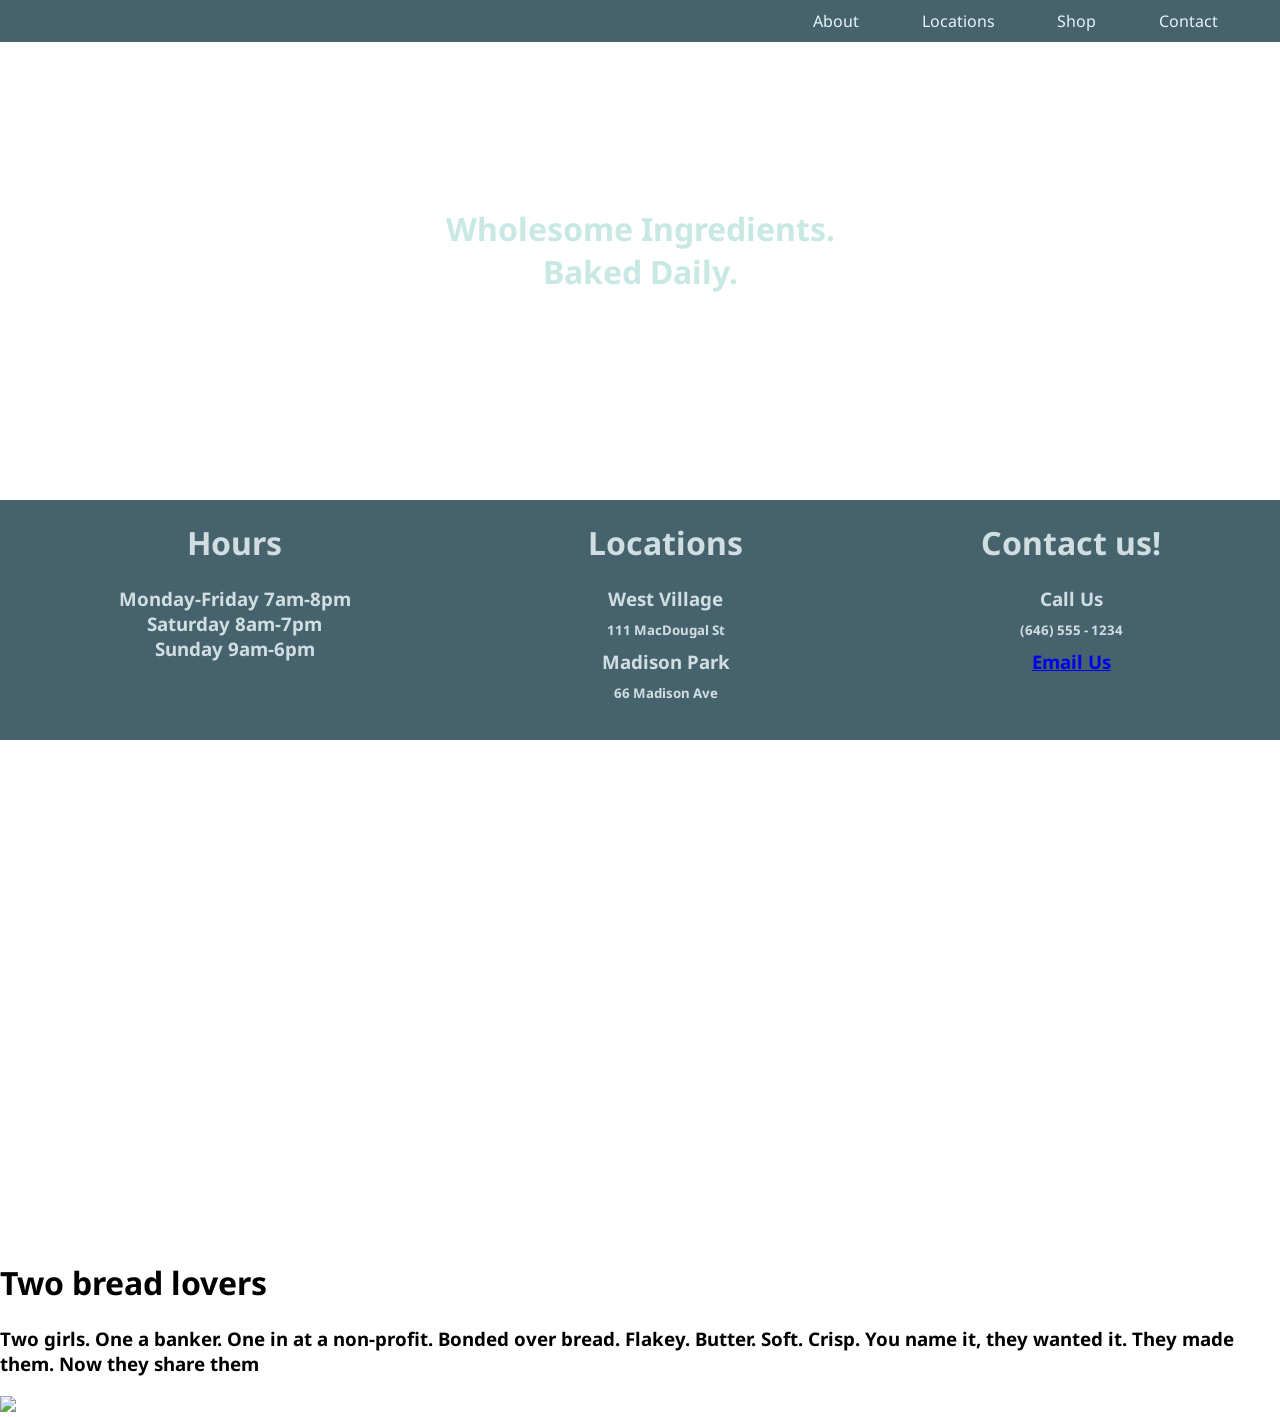
==== index.html @ 7408c1c3 "Add files via upload" ====
<!doctype html>
<html>
    <head>
        <title>Blue Sugar</title>
        <link rel="stylesheet" type="text/css" href="style.css"/>
        <link href="https://fonts.googleapis.com/css?family=Noto+Sans" rel="stylesheet" />
    </head>
    <body>
        <div class="nav" >
            
            <ul>
                <li><a href="#about">About</a></li>
                <li><a href="#">Locations</a></li>
                <li><a href="#shop">Shop</a></li>
                <li><a href="#">Contact</a></li>
             </ul>
        </div>
        <div class="first">
            <h1>Wholesome Ingredients.<br>
            Baked Daily.</h1>
        </div>
        
        <!-- three column div -->
        <div class="second">
            <div class="hours">
                <h1>Hours</h1>
                    <h3>Monday-Friday <strong>7am-8pm</strong></h3>
                    <h3>Saturday <strong>8am-7pm</strong></h3>
                    <h3>Sunday <strong>9am-6pm</strong></h3>
            </div>
            <div class="location">
                <h1>Locations</h1>
                <h3>West Village</h3>
                    <h5>111 MacDougal St</h5>
                <h3>Madison Park</h3>
                    <h5>66 Madison Ave</h5>
            </div>
            <div class="Contact">
                <h1>Contact us!</h1>
                    <h3> Call Us</h3>
                <h5> (646) 555 - 1234</h5>
                <h3><a href="#">Email Us</a></h3>
            </div>
        
        </div>
        <!--plain image to break to about section -->
        <div class="bread">
        </div>
        
        <!--about section -->
        <div class="about" id="about">
            <div class="abouttext">
                <h1>Two bread lovers</h1>
                <h3>Two girls. One a banker. One in at a non-profit. Bonded over bread. Flakey. Butter. Soft. Crisp. You name it, they wanted it. They made them. Now they share them</h3>
            </div>
            <div class="aboutimg">
            <img src="images/audrey-fretz-549297-unsplash.jpg"></div>
        
        </div>
    </body>
</html>
---- style.css ----
html {
    min-height: 100%;
}
body {font-family: 'Noto Sans', sans-serif;
margin: 0px;
padding: 0px;
border: 0px;}
/* colors to use
4F6D7A
B2DBE8
4A6FA5
000000
B8DBD9
36393B
21295C
51747F*/ 
/* navigation */
.nav {
background-color:#46636D;
 position:fixed;
    top:0;
    width:100%;
z-index: 1;
}
.nav ul {
    list-style-type:none;
    padding: 10px 0px 10px 500px;
    margin: 0px;
    display:flex;
    justify-content: flex-end;
    
}
.nav li{
    padding-right: 8%;
}
.nav a{
    text-decoration: none;
    text-align: center;
    display:block;
    color:#E6F4F9;
}
.nav a:hover{
    color:#21295C;
}
/* first div*/
.first{
    background-image: url(images/bread.jpg);
    background-repeat: no-repeat;
    background-size: cover; 
    display: flex;
    height: 500px;
    flex-direction: column;
    justify-content: center;
    text-align: center;
    width:100%;
}
.first h1{
    color: #C5E7E2;
    opacity: .95;
}
.second{
    background-color:#46636D;
    color:#D0DEE2;
    display: flex;
    height: 240px;
    flex-direction: row;
    flex:1 1 0;
    justify-content: space-around;
    text-align: center;
}
.second h3{
    margin:0px;
}
.second h5{
    margin:10px;
}
.bread{
    background-image:url(images/roman-kraft-156096-unsplash.jpg);
    background-size:cover;
    background-repeat: no-repeat;
    height:500px;
    width:100%;
}
/*shop page*/
.shoptop {
    background-image:url(images/bread2.jpeg);
    height:500px;
    flex-direction:column;
    flex:1;
    background-size:cover;
    text-align: center;
    justify-content: center;
    width:100%;
}
.shoptop h1{
    color: #C5E7E2
}
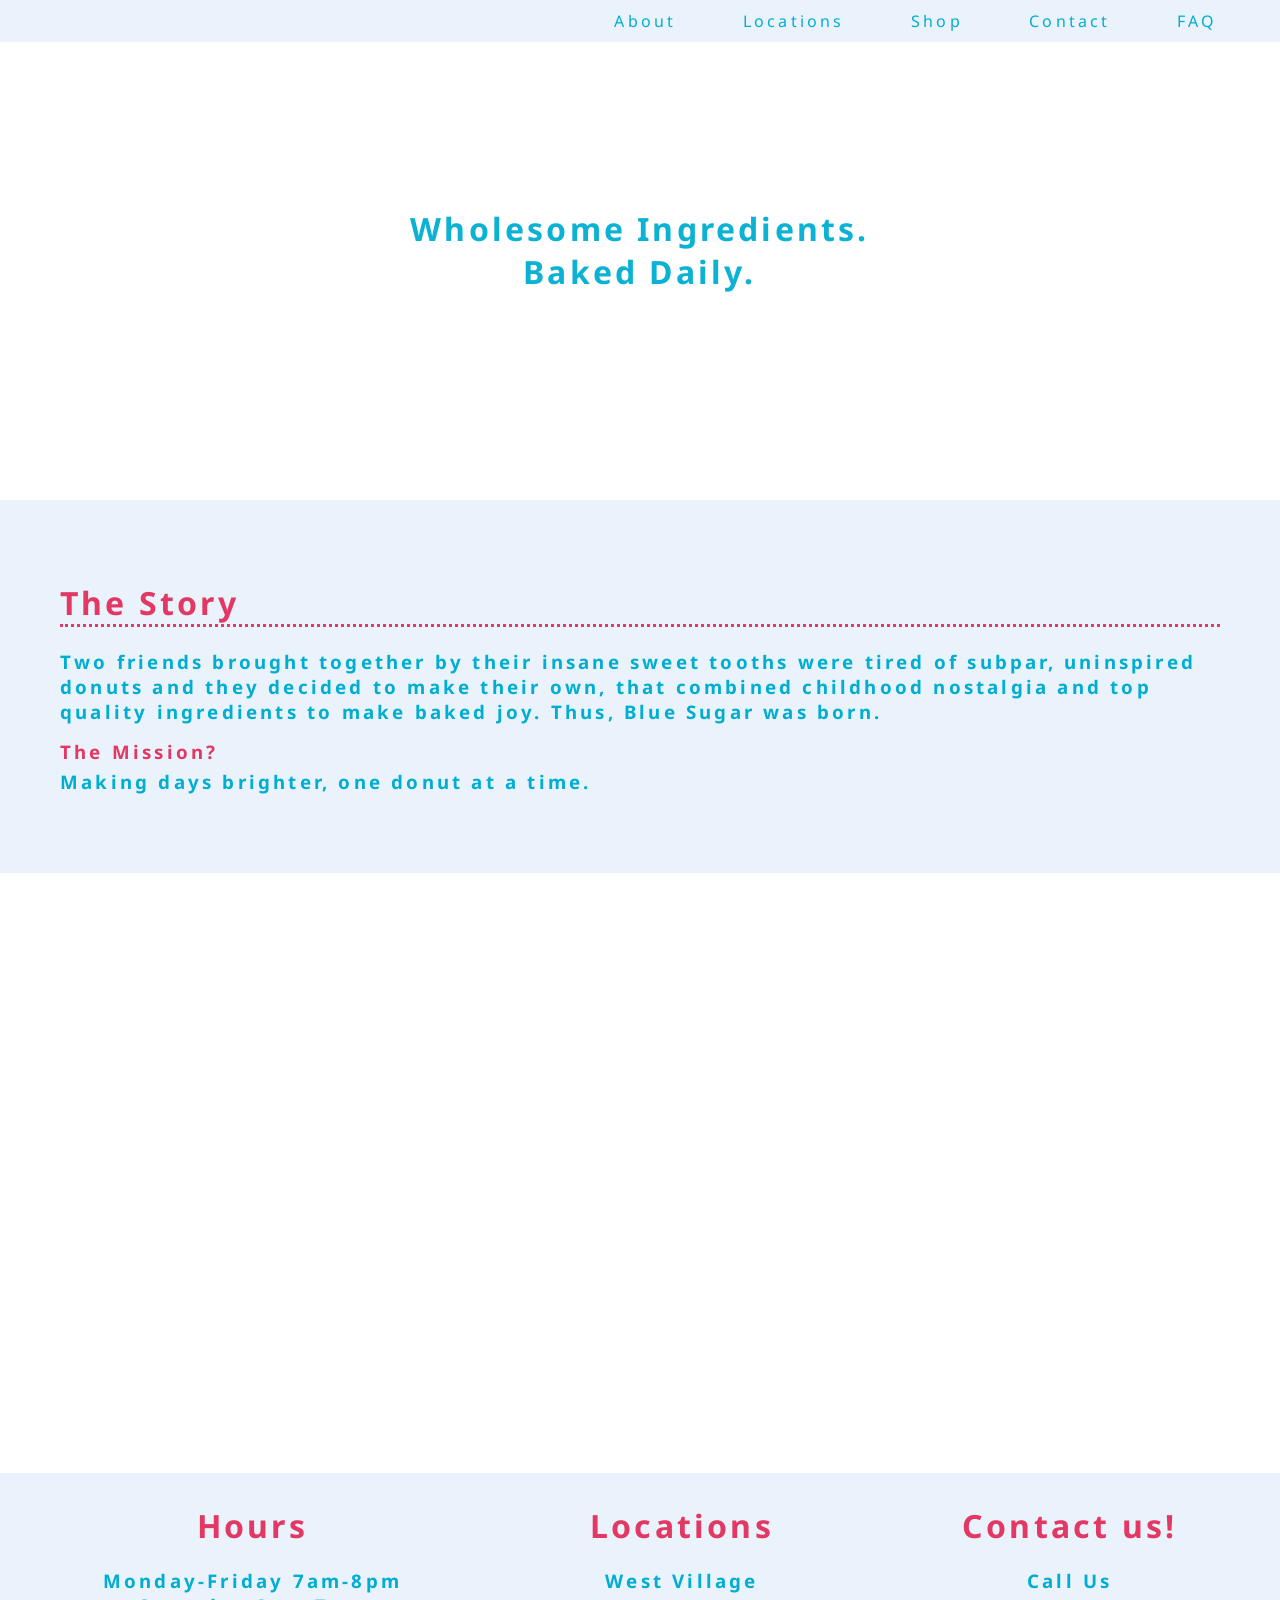
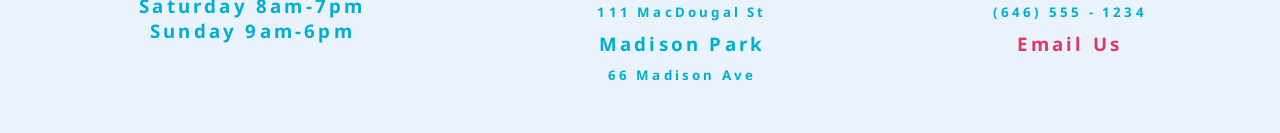
==== commit 733b6c44: "Add files via upload" ====
--- a/index.html
+++ b/index.html
@@ -9,18 +9,33 @@
         <div class="nav" >
             
             <ul>
-                <li><a href="#about">About</a></li>
-                <li><a href="#">Locations</a></li>
-                <li><a href="#shop">Shop</a></li>
-                <li><a href="#">Contact</a></li>
+        <li><a href=index.html#aboutid>About</a></li>
+                <li><a href="index.html#locationid">Locations</a></li>
+                <li><a href=shop.html>Shop</a></li>
+                <li><a href="contact.html">Contact</a></li>
+                <li><a href="faq.html">FAQ</a></li>
              </ul>
         </div>
         <div class="first">
             <h1>Wholesome Ingredients.<br>
             Baked Daily.</h1>
         </div>
+                <!--about section -->
+        <div class="homeabout" id="aboutid">
+            <div class="abouttext">
+                <h1>The Story</h1>
+                <h3>Two friends brought together by their insane sweet tooths were tired of subpar, uninspired donuts and they decided to make their own, that combined childhood nostalgia and top quality ingredients to make baked joy. Thus, Blue Sugar was born. <br><div class="strong">The Mission?</div> Making days brighter, one donut at a time.</h3>
+            </div>
         
-        <!-- three column div -->
+        </div>
+   
+        <!--plain image to break to about section -->
+        <div class="homebreak">
+        </div>
+        
+
+        
+             <!-- three column div -->
         <div class="second">
             <div class="hours">
                 <h1>Hours</h1>
@@ -28,7 +43,7 @@
                     <h3>Saturday <strong>8am-7pm</strong></h3>
                     <h3>Sunday <strong>9am-6pm</strong></h3>
             </div>
-            <div class="location">
+            <div class="location" id="locationid">
                 <h1>Locations</h1>
                 <h3>West Village</h3>
                     <h5>111 MacDougal St</h5>
@@ -43,19 +58,5 @@
             </div>
         
         </div>
-        <!--plain image to break to about section -->
-        <div class="bread">
-        </div>
-        
-        <!--about section -->
-        <div class="about" id="about">
-            <div class="abouttext">
-                <h1>Two bread lovers</h1>
-                <h3>Two girls. One a banker. One in at a non-profit. Bonded over bread. Flakey. Butter. Soft. Crisp. You name it, they wanted it. They made them. Now they share them</h3>
-            </div>
-            <div class="aboutimg">
-            <img src="images/audrey-fretz-549297-unsplash.jpg"></div>
-        
-        </div>
     </body>
 </html>
--- a/style.css
+++ b/style.css
@@ -1,10 +1,9 @@
-html {
-    min-height: 100%;
-}
+
 body {font-family: 'Noto Sans', sans-serif;
-margin: 0px;
-padding: 0px;
-border: 0px;}
+margin:0px;
+letter-spacing: 0.2em;}
+
+
 /* colors to use
 4F6D7A
 B2DBE8
@@ -16,7 +15,7 @@
 51747F*/ 
 /* navigation */
 .nav {
-background-color:#46636D;
+background-color:#EAF2FC;
  position:fixed;
     top:0;
     width:100%;
@@ -37,14 +36,18 @@
     text-decoration: none;
     text-align: center;
     display:block;
-    color:#E6F4F9;
+    color:#00AED1;
+    padding-left: 4px;
 }
 .nav a:hover{
-    color:#21295C;
+    color:#F49CBB;
+        border-left: #F49CBB
+ .3px solid;
+
 }
 /* first div*/
 .first{
-    background-image: url(images/bread.jpg);
+    background-image: url(images/moardonuts.jpeg);
     background-repeat: no-repeat;
     background-size: cover; 
     display: flex;
@@ -55,43 +58,240 @@
     width:100%;
 }
 .first h1{
-    color: #C5E7E2;
+    color: #00AED1;
     opacity: .95;
 }
 .second{
-    background-color:#46636D;
-    color:#D0DEE2;
+    background-color:#EAF2FC;
+    color:#00AED1;
     display: flex;
     height: 240px;
     flex-direction: row;
     flex:1 1 0;
     justify-content: space-around;
     text-align: center;
+    padding: 10px;
 }
 .second h3{
     margin:0px;
 }
-.second h5{
+.second h1{
+    color:#E23863;
+}
+.second h5 {
     margin:10px;
 }
-.bread{
-    background-image:url(images/roman-kraft-156096-unsplash.jpg);
+.second a{
+    text-decoration: none;
+    color:#E23863;
+}
+
+.second a:hover{
+    color:#F49CBB;
+}
+.homebreak{
+    background-image:url(images/moredonuts.jpeg);
     background-size:cover;
     background-repeat: no-repeat;
-    height:500px;
-    width:100%;
+    height:600px;
+    width:100%;
+}
+.faqcover {
+    background-image: url(images/leggodonut.jpeg);
+    height:300px;
+    width:100%;
+    background-size: cover;
+
+}
+.homeabout {
+    background-color:#EAF2FC;
+    padding:60px;
+}
+.strong{
+    color:#E23863;
+    padding:15px 0px 5px 0px ;
+    margin: 0px;
+    font-weight:bold;
+}
+.homeabout h1{
+    color:#E23863;
+    border-bottom: 3px dotted #E23863;
+}
+
+.homeabout h3{
+    color:#00AED1
 }
 /*shop page*/
-.shoptop {
-    background-image:url(images/bread2.jpeg);
-    height:500px;
-    flex-direction:column;
+.shopcover {
+    width:100%;
+    background-image: url(images/shopcover.jpeg);
+   background-repeat: no-repeat;
+    background-size: cover; 
+    display: flex;
+    height: 600px;
+    flex-direction: column;
+    justify-content: center;
+    text-align: left;
+    width:100%;}
+.shopcover h1{
+    color:#CC5976;
+    padding-left: 40px
+}
+.shopinventory-row {
+background-color: #EAF2FC;
+    padding: 30px 15px 15px 15px;
+    display:flex;
+    flex-direction: row;
+    flex-wrap:wrap;
+    flex:1 1 0;
+    justify-content: space-around;
+    text-align: center;
+}
+
+/*inventory pics*/
+.shopitems-pic1{
+    height: 200px;
+    width:200px;
+    background-image:url(images/donut1.jpeg);
+    background-size:cover;
+}
+.shopitems-pic2{
+    height:200px;
+    width:200px;
+    background-image: url(images/donut4.jpeg);
+    background-size:cover;
+}
+.shopitems-pic3{
+    height:200px;
+    width:200px;
+    background-image: url(images/donut2.jpeg);
+    background-size:cover;
+}
+
+.shopitems-pic4{
+    height: 200px;
+    width:200px;
+    background-image:url(images/donut5.jpeg);
+    background-size:cover;
+}
+.shopitems-pic5{
+    height:200px;
+    width:200px;
+    background-image: url(images/donut3.jpeg);
+    background-size:cover;
+}
+.shopitems-pic6{
+    height:200px;
+    width:200px;
+    background-image: url(images/donut6.jpeg);
+    background-size:cover;
+}
+
+.shopitems a{
+    text-decoration: none;
+        color:#2EB5D1;
+}
+.shopitems a:hover{
+    color:#F49CBB;
+opacity: .6;}
+
+.qty{
+    width:20px;
+}
+
+.shopitems h3{
+    margin-bottom:10px;
+}
+.shopdesc{
+width:200px;
+font-size: 12px;
+color: #E23863;
+    text-wrap: wrap;
+}
+
+/*contact page*/
+
+.contactcover{
+    background-image: url(images/attempt10k.jpeg);
+    background-repeat: no-repeat;
+    background-size: cover; 
+    display: flex;
+    height: 550px;
+    flex-direction: column;
+    width:100%;
+}
+
+.contactcover h1{
+    color: #E23863;
+    opacity: .95;
+    padding: 350px 700px 0px 0px;
+    margin: 0px 0px 10px 0px;
+    text-align: center;
+}
+
+.contactforms {
+    background-color:#EAF2FC;
+    text-align: center;
+        color:#E23863;
+    padding-top:10px
+}
+.contactforms label{
+    color:#00AED1;
+}
+
+.basics{
+    padding:5px;
+    width:200px;
+    margin-bottom: 20px;
+}
+.inquiry {
+    padding:70px;
+    width:400px;
+    margin-bottom:50px;
+}
+
+.submit{
+    margin-bottom:70px;
+    background-color:#F49CBB;
+    padding:10px;
+    font-family:inherit;
+    letter-spacing: .3em;
+    color:#EAF2FC;
+    
+}
+
+/*faq page */
+.faqcover {
+    background-image:url(images/leggodonut.jpeg);
+    background-size:cover;
+    text-align:center;
+    display: flex;
+    height: 500px;
+    color:#E23863;
+}
+
+.faqcover h1{
+  padding: 350px 700px 0px 80px;
+ 
+}
+.faqstack{
+    padding:10px 0px 30px 0px;
+}
+.qta {  
+    margin:10px 40px 10px 40px;
+    display:flex;
+    border-bottom: 3px #F49CBB solid;
+}
+.qta h2{
     flex:1;
-    background-size:cover;
-    text-align: center;
-    justify-content: center;
-    width:100%;
-}
-.shoptop h1{
-    color: #C5E7E2
-}+width:350px;
+    padding-left:20px;
+}
+
+.qta h4{
+width:600px;
+vertical-align: top;
+    padding-left:40px;
+    border-left:3px #F49CBB solid;
+}
+
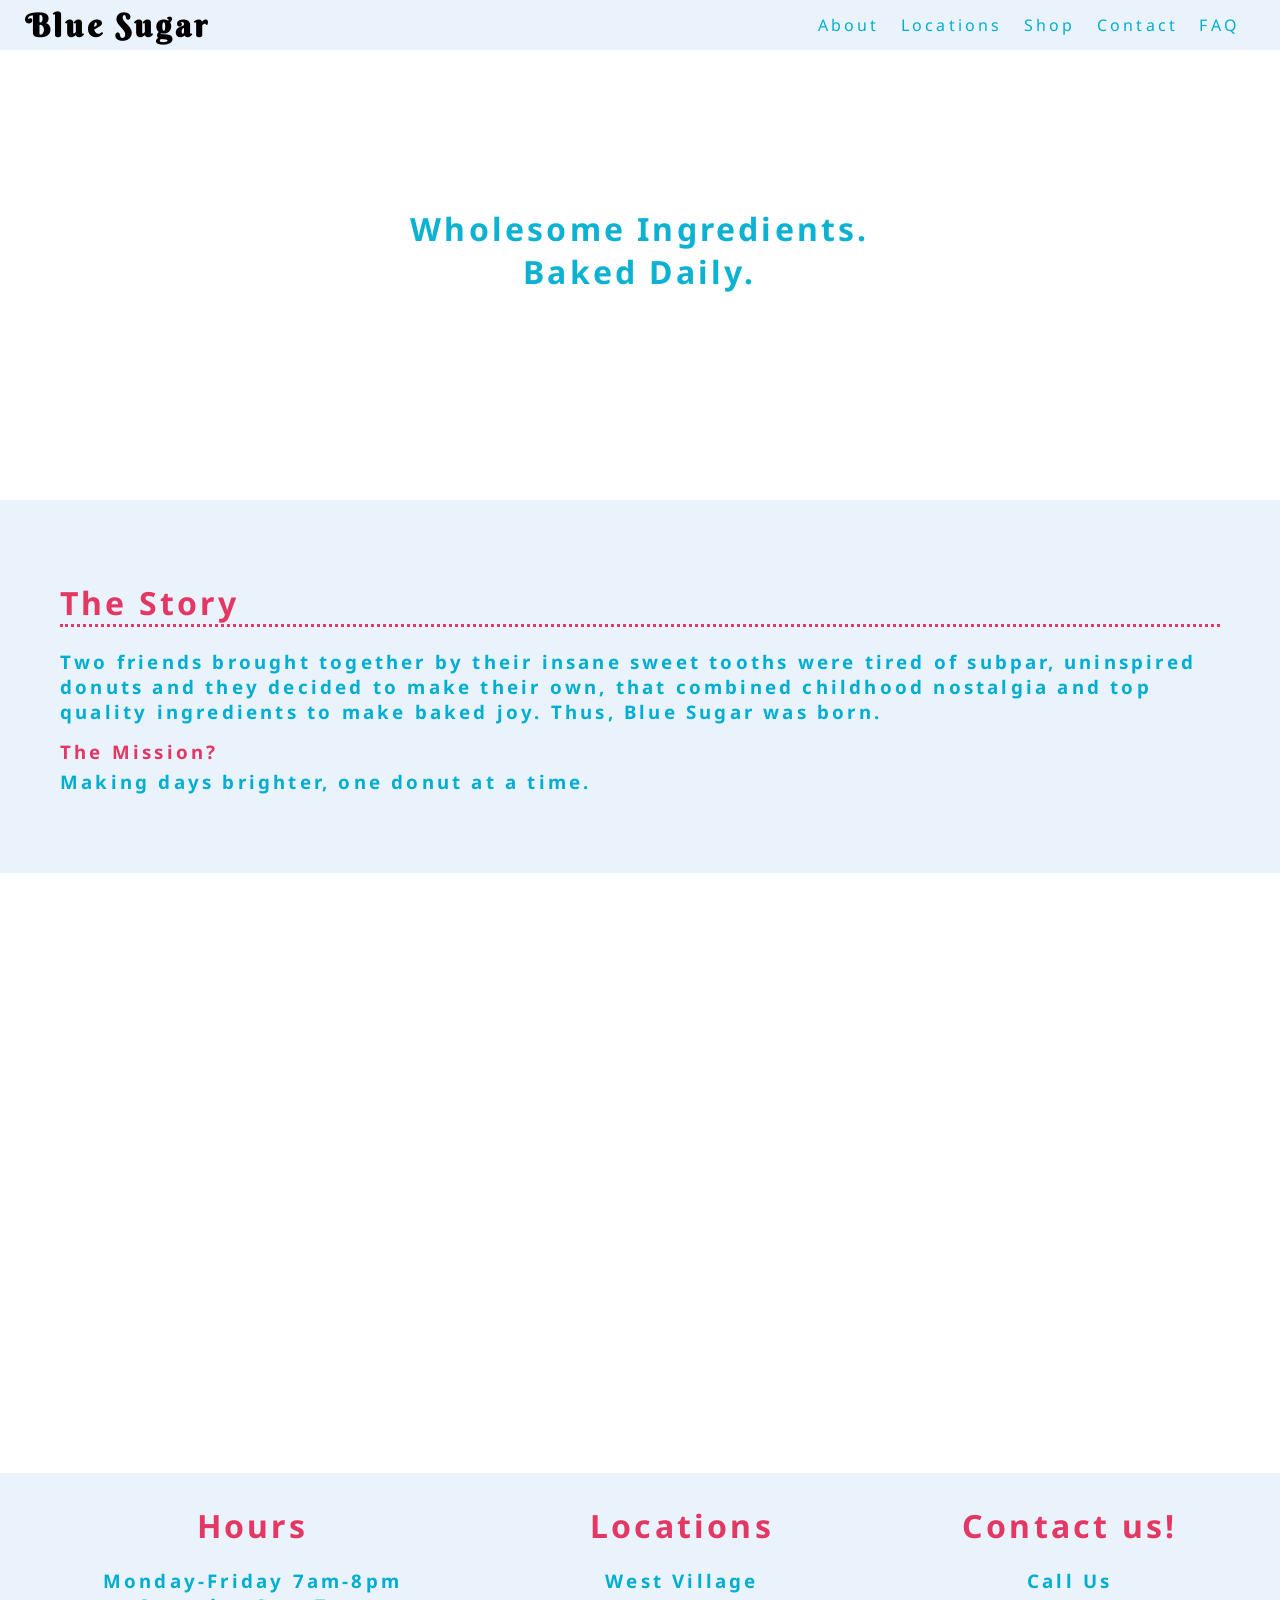
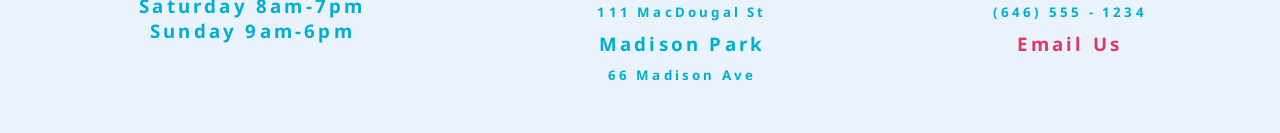
==== commit 55703751: "Add files via upload" ====
--- a/index.html
+++ b/index.html
@@ -4,17 +4,20 @@
         <title>Blue Sugar</title>
         <link rel="stylesheet" type="text/css" href="style.css"/>
         <link href="https://fonts.googleapis.com/css?family=Noto+Sans" rel="stylesheet" />
+        <link href="https://fonts.googleapis.com/css?family=Berkshire+Swash" rel="stylesheet" />
     </head>
     <body>
         <div class="nav" >
-            
-            <ul>
+            <div class="logo"><h1>Blue Sugar</h1></div>
+            <div class="navempty"></div>
+            <div class="navmenu"><ul>
         <li><a href=index.html#aboutid>About</a></li>
                 <li><a href="index.html#locationid">Locations</a></li>
                 <li><a href=shop.html>Shop</a></li>
                 <li><a href="contact.html">Contact</a></li>
-                <li><a href="faq.html">FAQ</a></li>
+                <li class="lastlink"><a href="faq.html">FAQ</a></li>
              </ul>
+    </div>
         </div>
         <div class="first">
             <h1>Wholesome Ingredients.<br>
--- a/style.css
+++ b/style.css
@@ -15,22 +15,38 @@
 51747F*/ 
 /* navigation */
 .nav {
+    height:50px;
+    position: fixed;
+    display: flex;
+    justify-content: center;
+    align-items: center;
+    top: 0;
+    left: 0;
+    width:100%;
 background-color:#EAF2FC;
- position:fixed;
-    top:0;
-    width:100%;
-z-index: 1;
-}
+
+
+}
+.logo {font-family: 'Berkshire Swash', cursive;
+    width: 350px;
+    padding-left:25px;
+}
+.navempty {
+    flex:1;
+}
+
 .nav ul {
     list-style-type:none;
-    padding: 10px 0px 10px 500px;
-    margin: 0px;
-    display:flex;
-    justify-content: flex-end;
+    padding: 10px 30px 10px 200px;
+flex:1;   
     
 }
+
 .nav li{
-    padding-right: 8%;
+    flex:1;
+display:inline-block;
+    flex-direction: row;
+padding-right:10px;
 }
 .nav a{
     text-decoration: none;
@@ -47,7 +63,7 @@
 }
 /* first div*/
 .first{
-    background-image: url(images/moardonuts.jpeg);
+    background-image: url(niramartinez.github.io/moardonuts.jpeg);
     background-repeat: no-repeat;
     background-size: cover; 
     display: flex;
@@ -90,14 +106,14 @@
     color:#F49CBB;
 }
 .homebreak{
-    background-image:url(images/moredonuts.jpeg);
+    background-image:url(niramartinez.github.io/moredonuts.jpeg);
     background-size:cover;
     background-repeat: no-repeat;
     height:600px;
     width:100%;
 }
 .faqcover {
-    background-image: url(images/leggodonut.jpeg);
+    background-image: url(niramartinez.github.io/leggodonut.jpeg);
     height:300px;
     width:100%;
     background-size: cover;
@@ -124,7 +140,7 @@
 /*shop page*/
 .shopcover {
     width:100%;
-    background-image: url(images/shopcover.jpeg);
+    background-image: url(niramartinez.github.io/shopcover.jpeg);
    background-repeat: no-repeat;
     background-size: cover; 
     display: flex;
@@ -152,38 +168,38 @@
 .shopitems-pic1{
     height: 200px;
     width:200px;
-    background-image:url(images/donut1.jpeg);
+    background-image:url(niramartinez.github.io/donut1.jpeg);
     background-size:cover;
 }
 .shopitems-pic2{
     height:200px;
     width:200px;
-    background-image: url(images/donut4.jpeg);
+    background-image: url(niramartinez.github.io/donut4.jpeg);
     background-size:cover;
 }
 .shopitems-pic3{
     height:200px;
     width:200px;
-    background-image: url(images/donut2.jpeg);
+    background-image: url(niramartinez.github.io/donut2.jpeg);
     background-size:cover;
 }
 
 .shopitems-pic4{
     height: 200px;
     width:200px;
-    background-image:url(images/donut5.jpeg);
+    background-image:url(niramartinez.github.io/donut5.jpeg);
     background-size:cover;
 }
 .shopitems-pic5{
     height:200px;
     width:200px;
-    background-image: url(images/donut3.jpeg);
+    background-image:url(niramartinez.github.io/donut3.jpeg);
     background-size:cover;
 }
 .shopitems-pic6{
     height:200px;
     width:200px;
-    background-image: url(images/donut6.jpeg);
+    background-image: url(niramartinez.github.io/donut6.jpeg);
     background-size:cover;
 }
 
@@ -212,7 +228,7 @@
 /*contact page*/
 
 .contactcover{
-    background-image: url(images/attempt10k.jpeg);
+    background-image: url(niramartinez.github.io/attempt10k.jpeg);
     background-repeat: no-repeat;
     background-size: cover; 
     display: flex;
@@ -262,7 +278,7 @@
 
 /*faq page */
 .faqcover {
-    background-image:url(images/leggodonut.jpeg);
+    background-image:url(niramartinez.github.io/leggodonut.jpeg);
     background-size:cover;
     text-align:center;
     display: flex;
@@ -275,6 +291,8 @@
  
 }
 .faqstack{
+        background-color:#EAF2FC;
+
     padding:10px 0px 30px 0px;
 }
 .qta {  
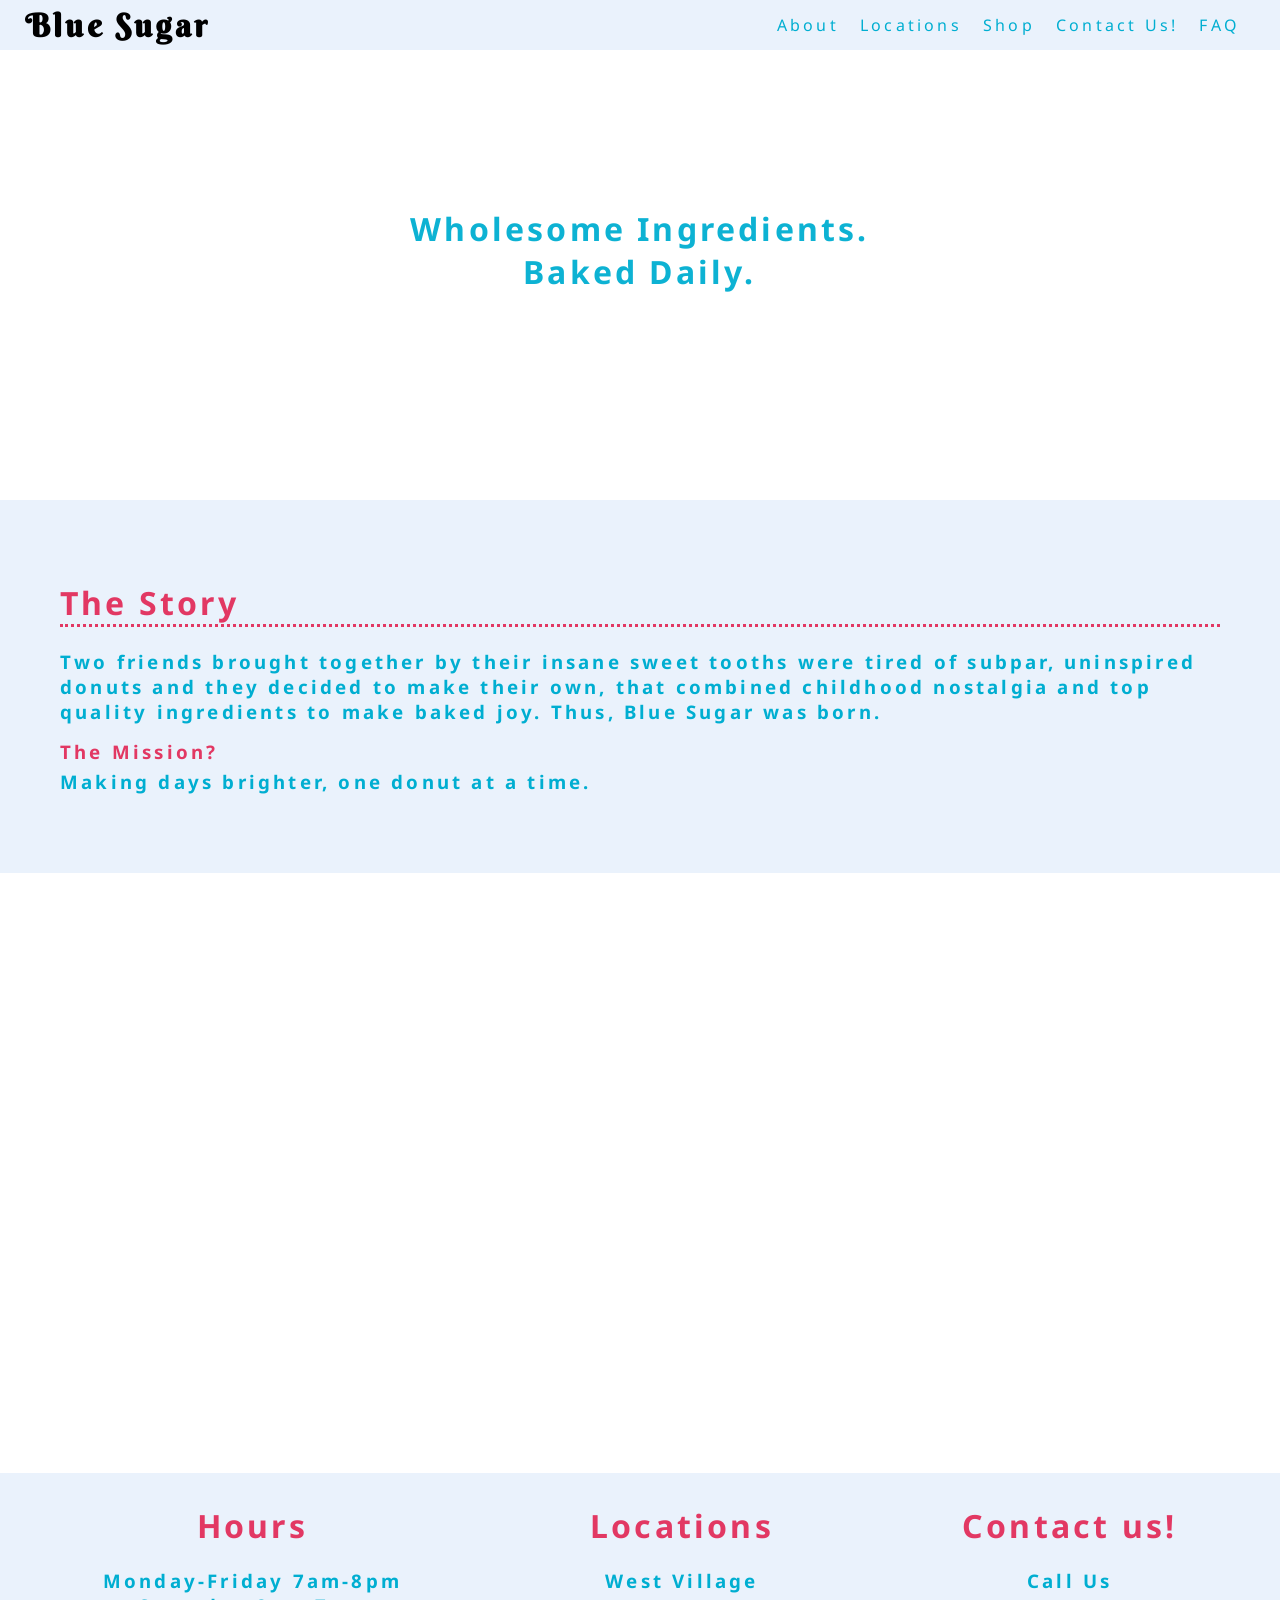
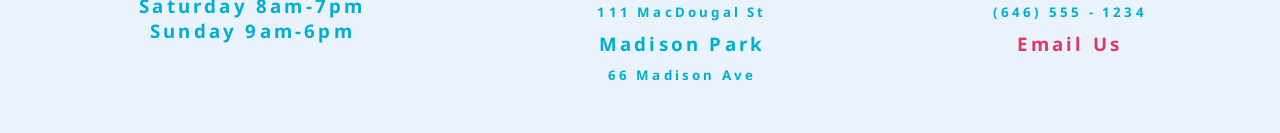
==== commit b49e692e: "Update index.html" ====
--- a/index.html
+++ b/index.html
@@ -11,10 +11,10 @@
             <div class="logo"><h1>Blue Sugar</h1></div>
             <div class="navempty"></div>
             <div class="navmenu"><ul>
-        <li><a href=index.html#aboutid>About</a></li>
+        <li><a href="index.html#aboutid">About</a></li>
                 <li><a href="index.html#locationid">Locations</a></li>
-                <li><a href=shop.html>Shop</a></li>
-                <li><a href="contact.html">Contact</a></li>
+                <li><a href="shop.html">Shop</a></li>
+                <li><a href="contact.html">Contact Us!</a></li>
                 <li class="lastlink"><a href="faq.html">FAQ</a></li>
              </ul>
     </div>
@@ -62,4 +62,4 @@
         
         </div>
     </body>
-</html>+</html>
--- a/style.css
+++ b/style.css
@@ -1,5 +1,6 @@
 
-body {font-family: 'Noto Sans', sans-serif;
+body {font-family: 
+'Noto sans', sans-serif;
 margin:0px;
 letter-spacing: 0.2em;}
 
@@ -15,6 +16,7 @@
 51747F*/ 
 /* navigation */
 .nav {
+ font-family: 'Noto Sans', sans-serif;
     height:50px;
     position: fixed;
     display: flex;
@@ -30,6 +32,11 @@
 .logo {font-family: 'Berkshire Swash', cursive;
     width: 350px;
     padding-left:25px;
+   
+}
+
+.logo h1{
+    color: color:#1076BA;
 }
 .navempty {
     flex:1;
@@ -43,6 +50,8 @@
 }
 
 .nav li{
+    font-family: 'Noto Sans', sans-serif;
+
     flex:1;
 display:inline-block;
     flex-direction: row;
@@ -227,7 +236,7 @@
 
 /*contact page*/
 
-.contactcover{
+.ccover{
     background-image: url(niramartinez.github.io/attempt10k.jpeg);
     background-repeat: no-repeat;
     background-size: cover; 
@@ -237,7 +246,7 @@
     width:100%;
 }
 
-.contactcover h1{
+.ccover h1{
     color: #E23863;
     opacity: .95;
     padding: 350px 700px 0px 0px;
@@ -245,7 +254,7 @@
     text-align: center;
 }
 
-.contactforms {
+.cforms {
     background-color:#EAF2FC;
     text-align: center;
         color:#E23863;
@@ -312,4 +321,3 @@
     padding-left:40px;
     border-left:3px #F49CBB solid;
 }
-
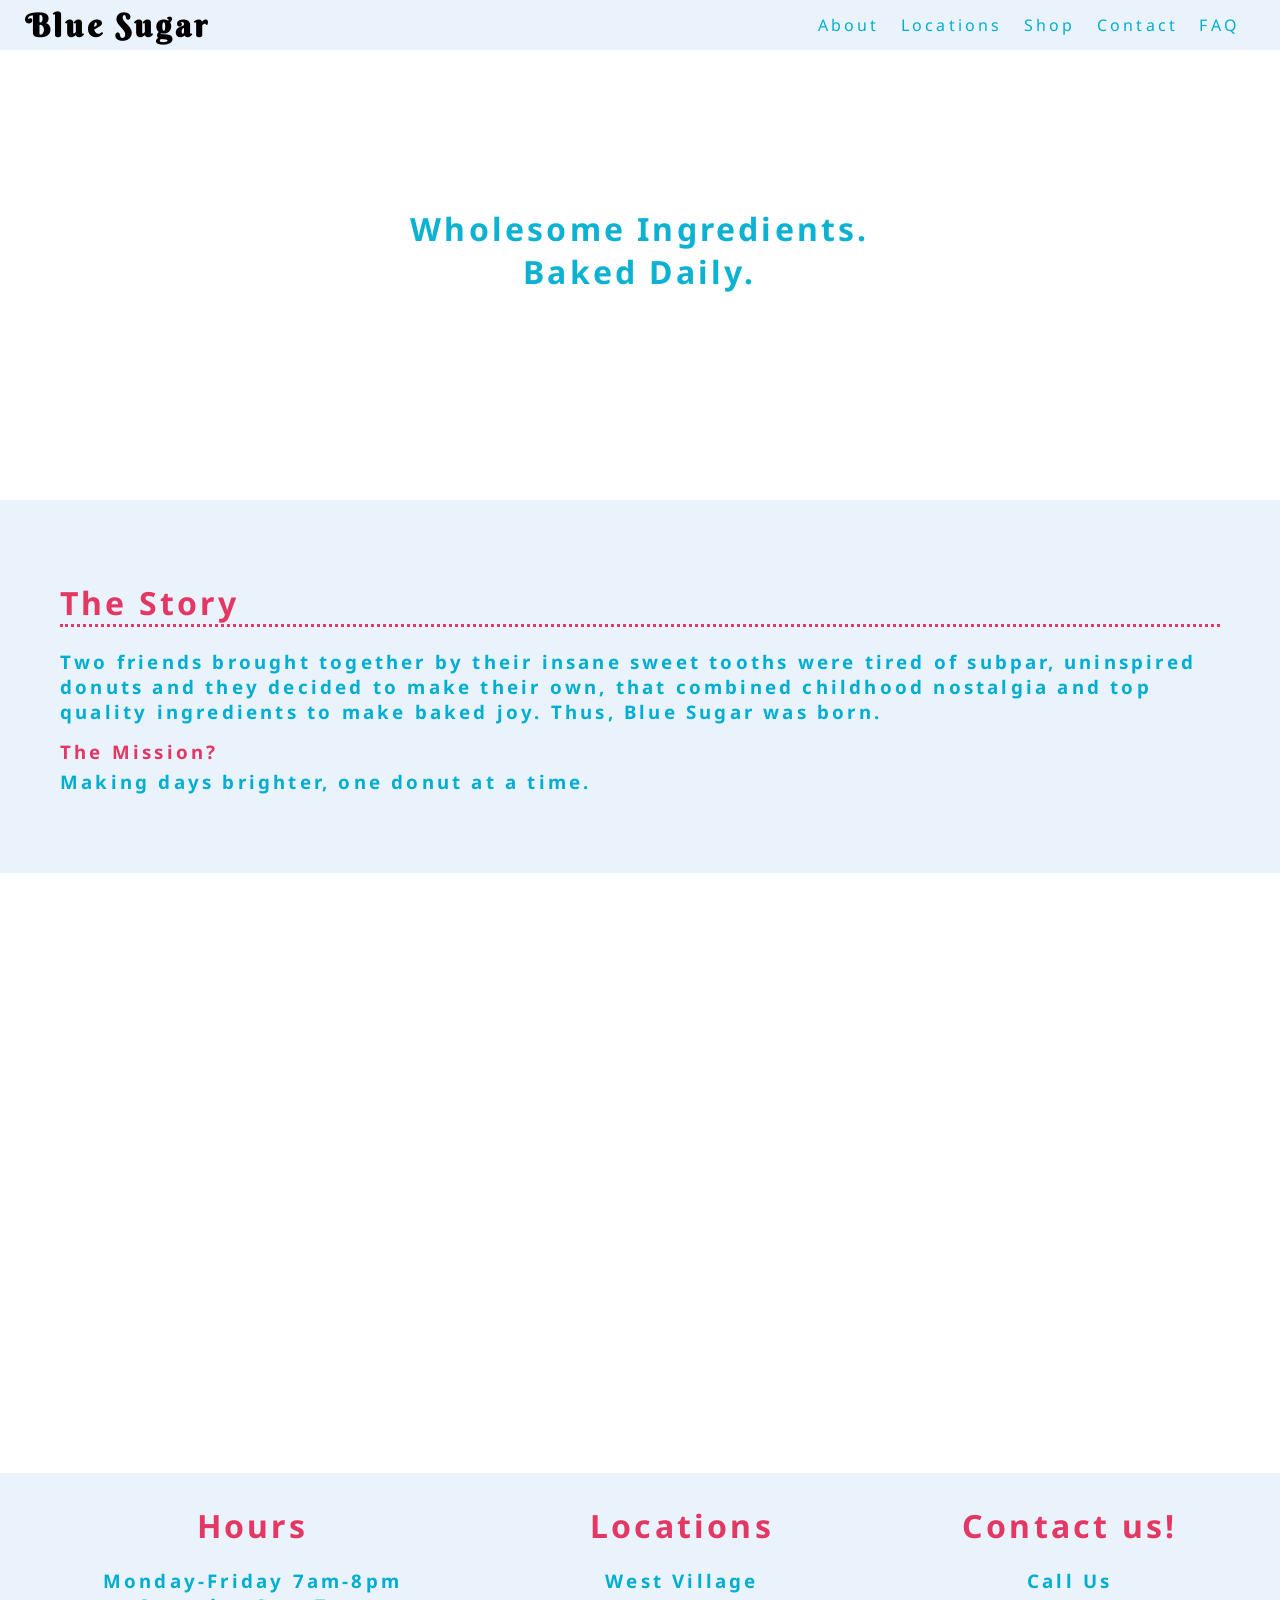
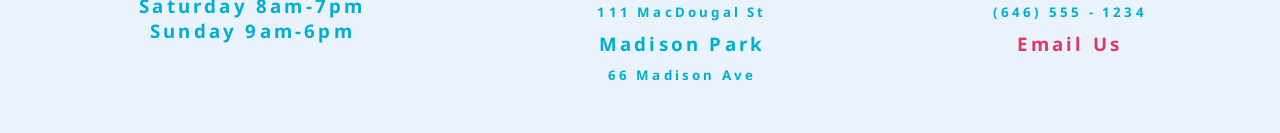
==== commit fcf41958: "Update index.html" ====
--- a/index.html
+++ b/index.html
@@ -14,7 +14,7 @@
         <li><a href="index.html#aboutid">About</a></li>
                 <li><a href="index.html#locationid">Locations</a></li>
                 <li><a href="shop.html">Shop</a></li>
-                <li><a href="contact.html">Contact Us!</a></li>
+                <li><a href="contact.html">Contact</a></li>
                 <li class="lastlink"><a href="faq.html">FAQ</a></li>
              </ul>
     </div>
--- a/style.css
+++ b/style.css
@@ -311,13 +311,15 @@
 }
 .qta h2{
     flex:1;
-width:350px;
+width:30%;
     padding-left:20px;
 }
 
 .qta h4{
-width:600px;
+width:60%;
 vertical-align: top;
     padding-left:40px;
     border-left:3px #F49CBB solid;
 }
+.as {
+ width:800px;}
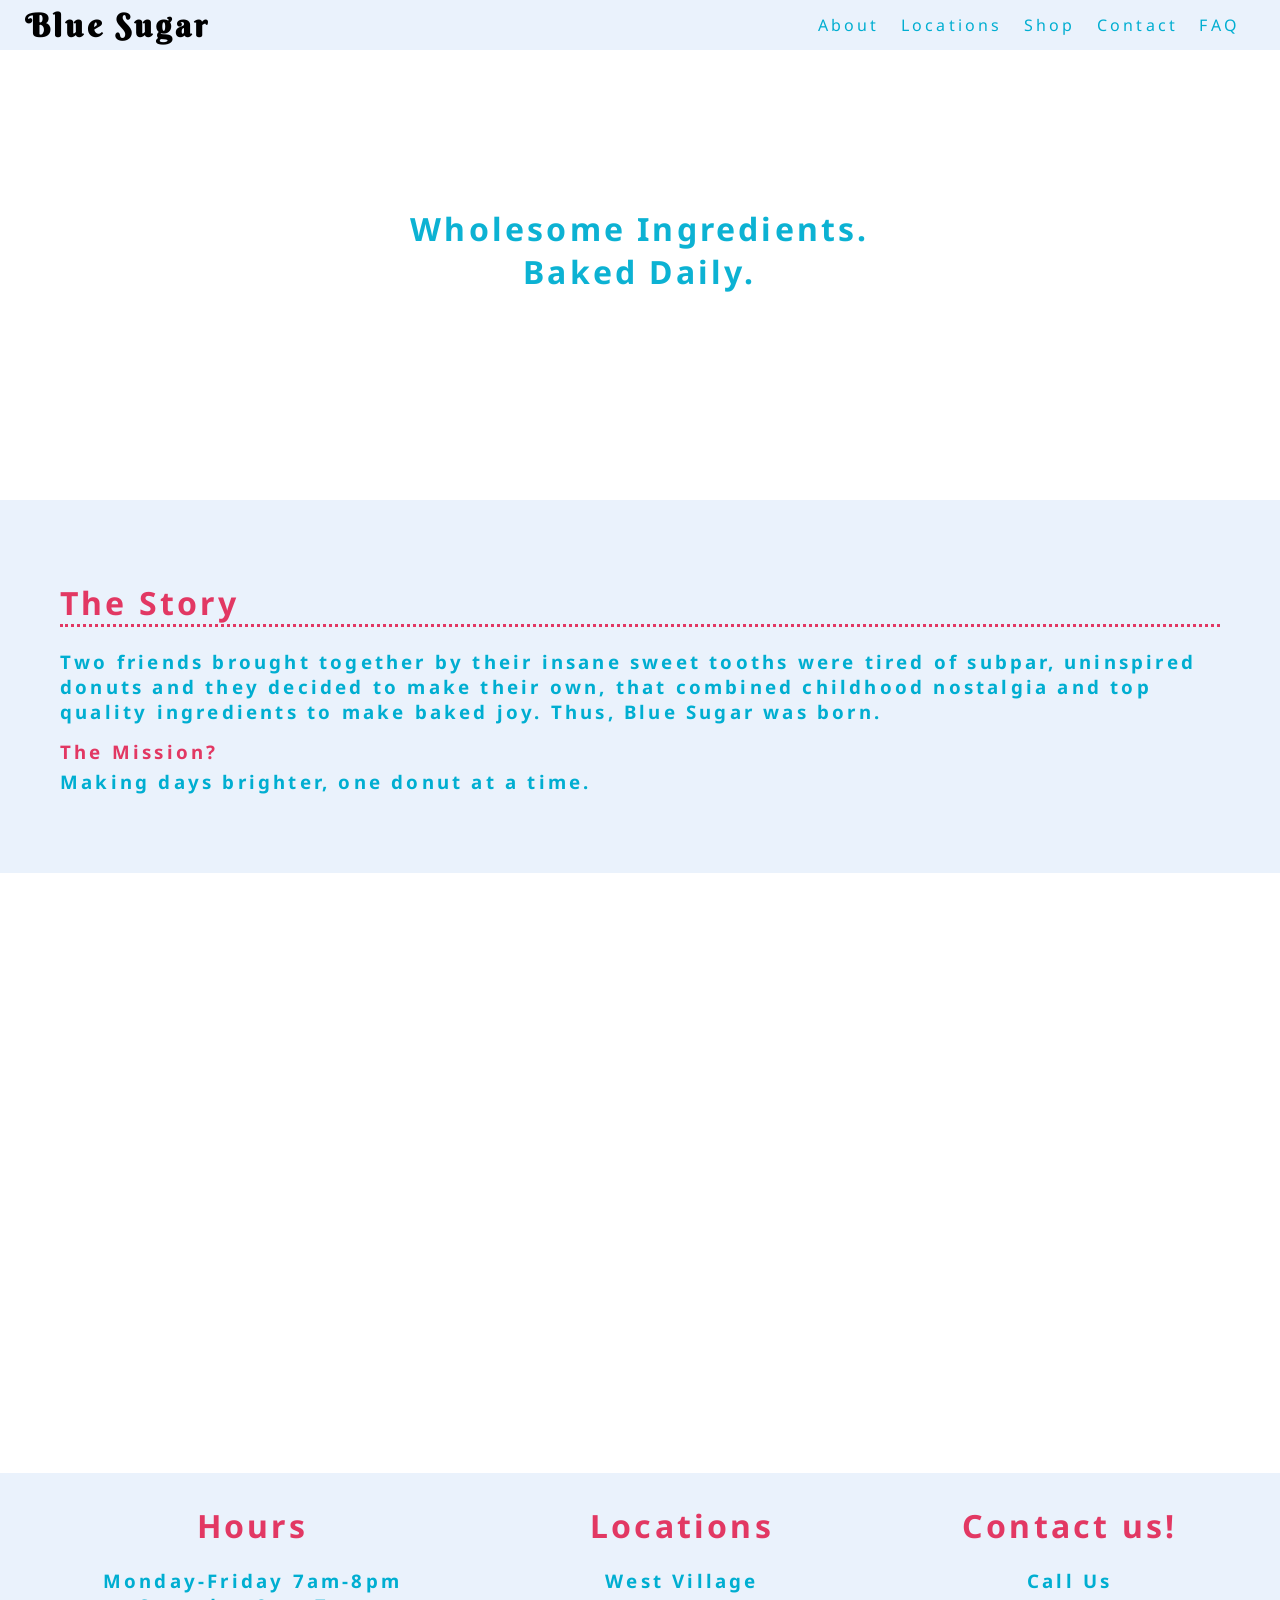
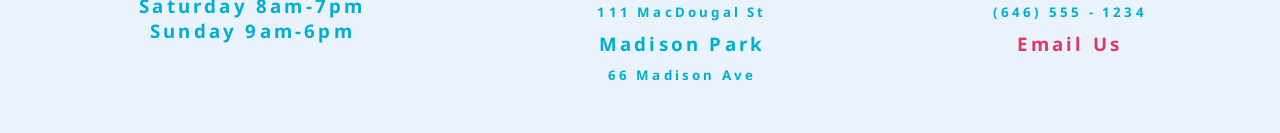
==== commit 50834d83: "Update index.html" ====
--- a/index.html
+++ b/index.html
@@ -6,7 +6,7 @@
         <link href="https://fonts.googleapis.com/css?family=Noto+Sans" rel="stylesheet" />
         <link href="https://fonts.googleapis.com/css?family=Berkshire+Swash" rel="stylesheet" />
     </head>
-    <body>
+    <body>      <!--nav bar -->
         <div class="nav" >
             <div class="logo"><h1>Blue Sugar</h1></div>
             <div class="navempty"></div>
--- a/style.css
+++ b/style.css
@@ -26,6 +26,7 @@
     left: 0;
     width:100%;
 background-color:#EAF2FC;
+ z-index: 1;
 
 
 }
@@ -311,15 +312,14 @@
 }
 .qta h2{
     flex:1;
-width:30%;
+width:350px;
     padding-left:20px;
 }
 
 .qta h4{
-width:60%;
+width:70%;
 vertical-align: top;
     padding-left:40px;
     border-left:3px #F49CBB solid;
 }
-.as {
- width:800px;}
+
